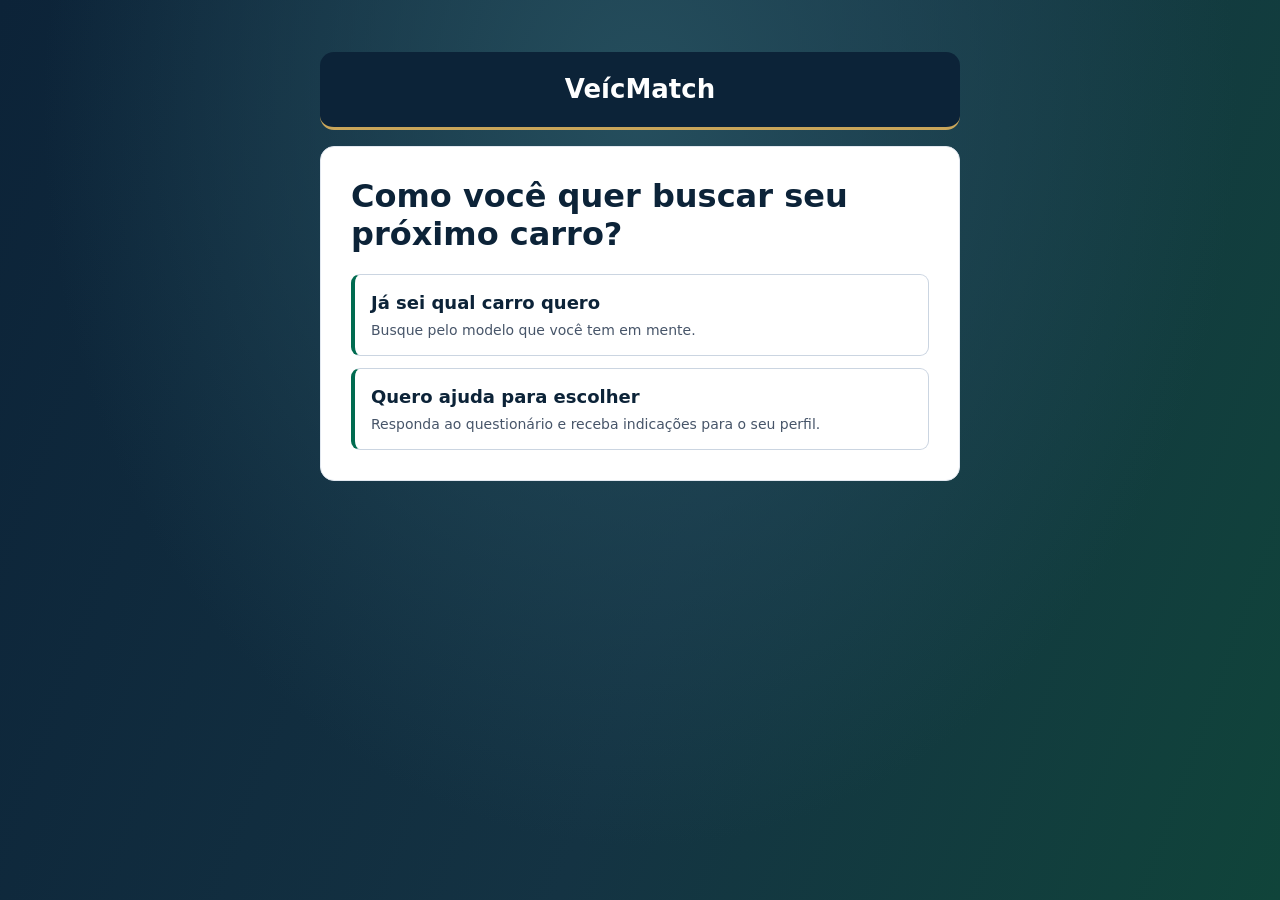
==== buscar/index.html @ 334762e4 "Criar buscar/index.html" ====
<!doctype html>
<html lang="pt-BR">
<head>
  <meta charset="utf-8">
  <meta name="viewport" content="width=device-width, initial-scale=1">
  <meta name="theme-color" content="#0c2338">
  <title>VeícMatch — Encontre seu próximo carro</title>
  <style>
    * { box-sizing: border-box; }
    body {
      min-height: 100vh;
      margin: 0;
      padding: clamp(20px, 6vw, 52px) 16px;
      color: #1e293b;
      background: radial-gradient(ellipse at 50% 12%, #254e5d, transparent 66%),
        linear-gradient(110deg, #0c2338, #143343 55%, #10443a);
      font: 16px/1.5 system-ui, sans-serif;
    }
    main { max-width: 640px; margin: auto; }
    header {
      padding: 18px;
      border-bottom: 3px solid #c9a65a;
      border-radius: 14px;
      background: #0c2338;
      color: white;
      text-align: center;
      font-size: 26px;
      font-weight: 750;
    }
    section {
      margin-top: 16px;
      padding: clamp(18px, 5vw, 30px);
      border: 1px solid #e2e8f0;
      border-radius: 14px;
      background: white;
    }
    h1 { margin: 0 0 20px; color: #0c2338; font-size: clamp(24px, 6vw, 32px); line-height: 1.2; }
    nav { display: grid; gap: 12px; }
    a {
      display: block;
      padding: 14px 16px;
      border: 1px solid #cbd5e1;
      border-left: 4px solid #006b50;
      border-radius: 9px;
      color: #0c2338;
      text-decoration: none;
    }
    a:hover, a:focus-visible { background: #ecfdf5; }
    a:focus-visible { outline: 3px solid #006b50; outline-offset: 3px; }
    strong { font-size: 18px; }
    small { display: block; margin-top: 4px; color: #475569; font-size: 14px; }
  </style>
</head>
<body>
  <main>
    <header>VeícMatch</header>
    <section aria-labelledby="titulo">
      <h1 id="titulo">Como você quer buscar seu próximo carro?</h1>
      <nav aria-label="Modo de busca">
        <a href="/">
          <strong>Já sei qual carro quero</strong>
          <small>Busque pelo modelo que você tem em mente.</small>
        </a>
        <a href="/motor-2/">
          <strong>Quero ajuda para escolher</strong>
          <small>Responda ao questionário e receba indicações para o seu perfil.</small>
        </a>
      </nav>
    </section>
  </main>
</body>
</html>
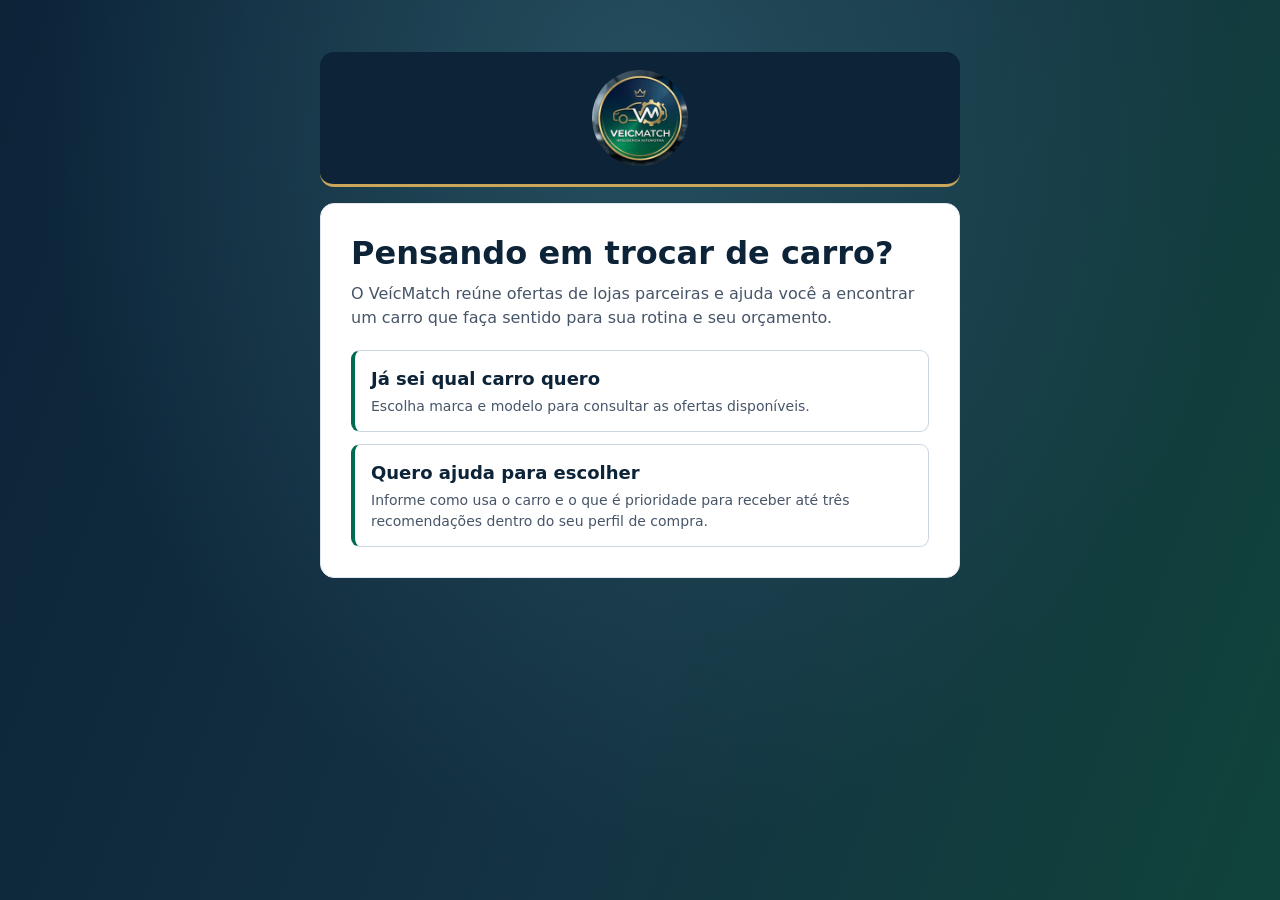
==== commit 7dac52da: "Atualizar o index.html" ====
--- a/buscar/index.html
+++ b/buscar/index.html
@@ -23,10 +23,10 @@
       border-radius: 14px;
       background: #0c2338;
       color: white;
-      text-align: center;
-      font-size: 26px;
-      font-weight: 750;
+      display: grid;
+      place-items: center;
     }
+    header img { display: block; width: 96px; height: 96px; border-radius: 50%; }
     section {
       margin-top: 16px;
       padding: clamp(18px, 5vw, 30px);
@@ -34,7 +34,8 @@
       border-radius: 14px;
       background: white;
     }
-    h1 { margin: 0 0 20px; color: #0c2338; font-size: clamp(24px, 6vw, 32px); line-height: 1.2; }
+    h1 { margin: 0 0 10px; color: #0c2338; font-size: clamp(24px, 6vw, 32px); line-height: 1.2; }
+    .intro { margin: 0 0 20px; color: #475569; }
     nav { display: grid; gap: 12px; }
     a {
       display: block;
@@ -53,20 +54,23 @@
 </head>
 <body>
   <main>
-    <header>VeícMatch</header>
+    <header>
+      <img src="[data-uri]" width="96" height="96" alt="VeícMatch">
+    </header>
     <section aria-labelledby="titulo">
-      <h1 id="titulo">Como você quer buscar seu próximo carro?</h1>
+      <h1 id="titulo">Pensando em trocar de carro?</h1>
+      <p class="intro">O VeícMatch reúne ofertas de lojas parceiras e ajuda você a encontrar um carro que faça sentido para sua rotina e seu orçamento.</p>
       <nav aria-label="Modo de busca">
         <a href="/">
           <strong>Já sei qual carro quero</strong>
-          <small>Busque pelo modelo que você tem em mente.</small>
+          <small>Escolha marca e modelo para consultar as ofertas disponíveis.</small>
         </a>
         <a href="/motor-2/">
           <strong>Quero ajuda para escolher</strong>
-          <small>Responda ao questionário e receba indicações para o seu perfil.</small>
+          <small>Informe como usa o carro e o que é prioridade para receber até três recomendações dentro do seu perfil de compra.</small>
         </a>
       </nav>
     </section>
   </main>
 </body>
-</html>+</html>
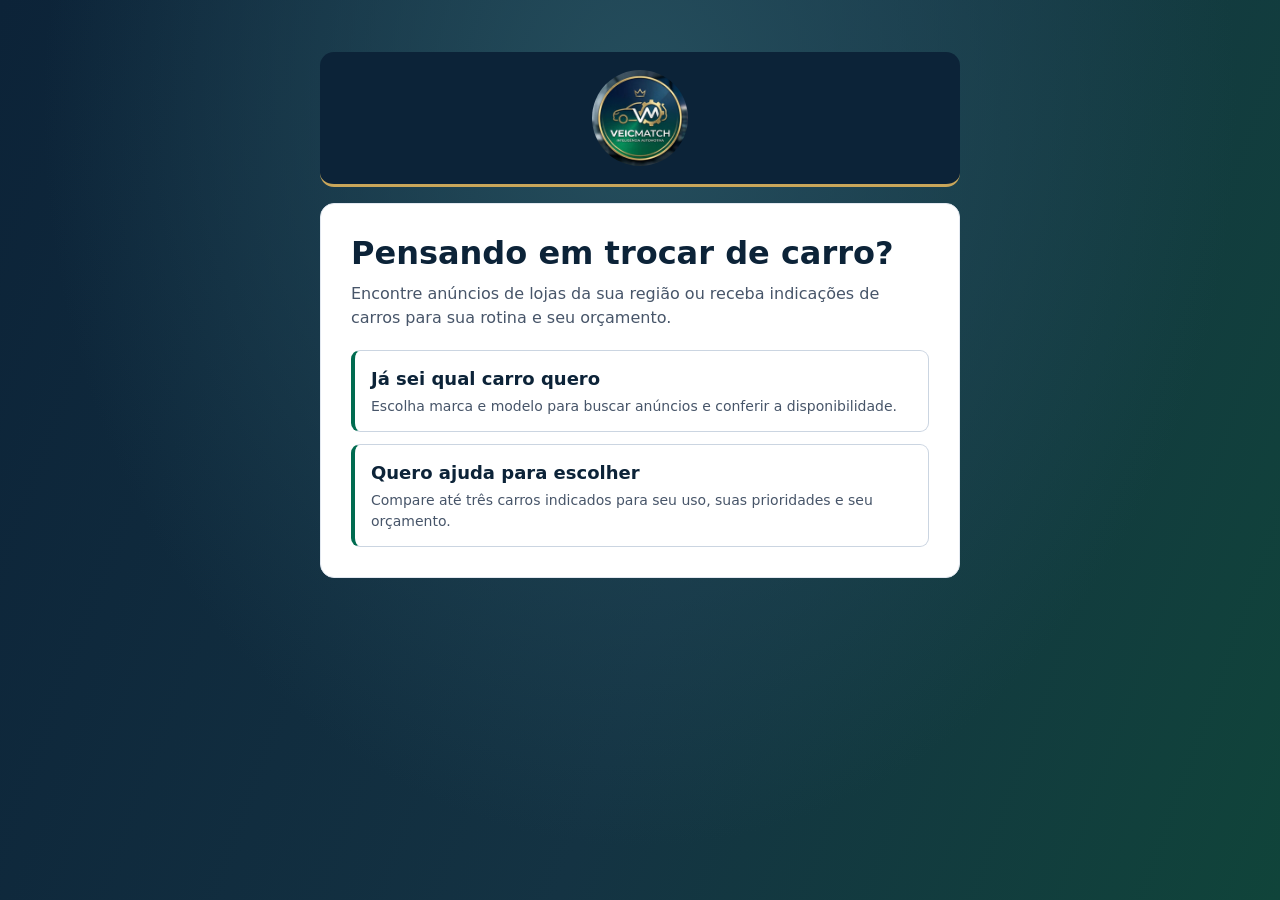
==== commit 17fc6ad4: "Alinha a descrição da entrada com os anúncios e indicações" ====
--- a/buscar/index.html
+++ b/buscar/index.html
@@ -59,15 +59,15 @@
     </header>
     <section aria-labelledby="titulo">
       <h1 id="titulo">Pensando em trocar de carro?</h1>
-      <p class="intro">O VeícMatch reúne ofertas de lojas parceiras e ajuda você a encontrar um carro que faça sentido para sua rotina e seu orçamento.</p>
+      <p class="intro">Encontre anúncios de lojas da sua região ou receba indicações de carros para sua rotina e seu orçamento.</p>
       <nav aria-label="Modo de busca">
         <a href="/">
           <strong>Já sei qual carro quero</strong>
-          <small>Escolha marca e modelo para consultar as ofertas disponíveis.</small>
+          <small>Escolha marca e modelo para buscar anúncios e conferir a disponibilidade.</small>
         </a>
         <a href="/motor-2/">
           <strong>Quero ajuda para escolher</strong>
-          <small>Informe como usa o carro e o que é prioridade para receber até três recomendações dentro do seu perfil de compra.</small>
+          <small>Compare até três carros indicados para seu uso, suas prioridades e seu orçamento.</small>
         </a>
       </nav>
     </section>
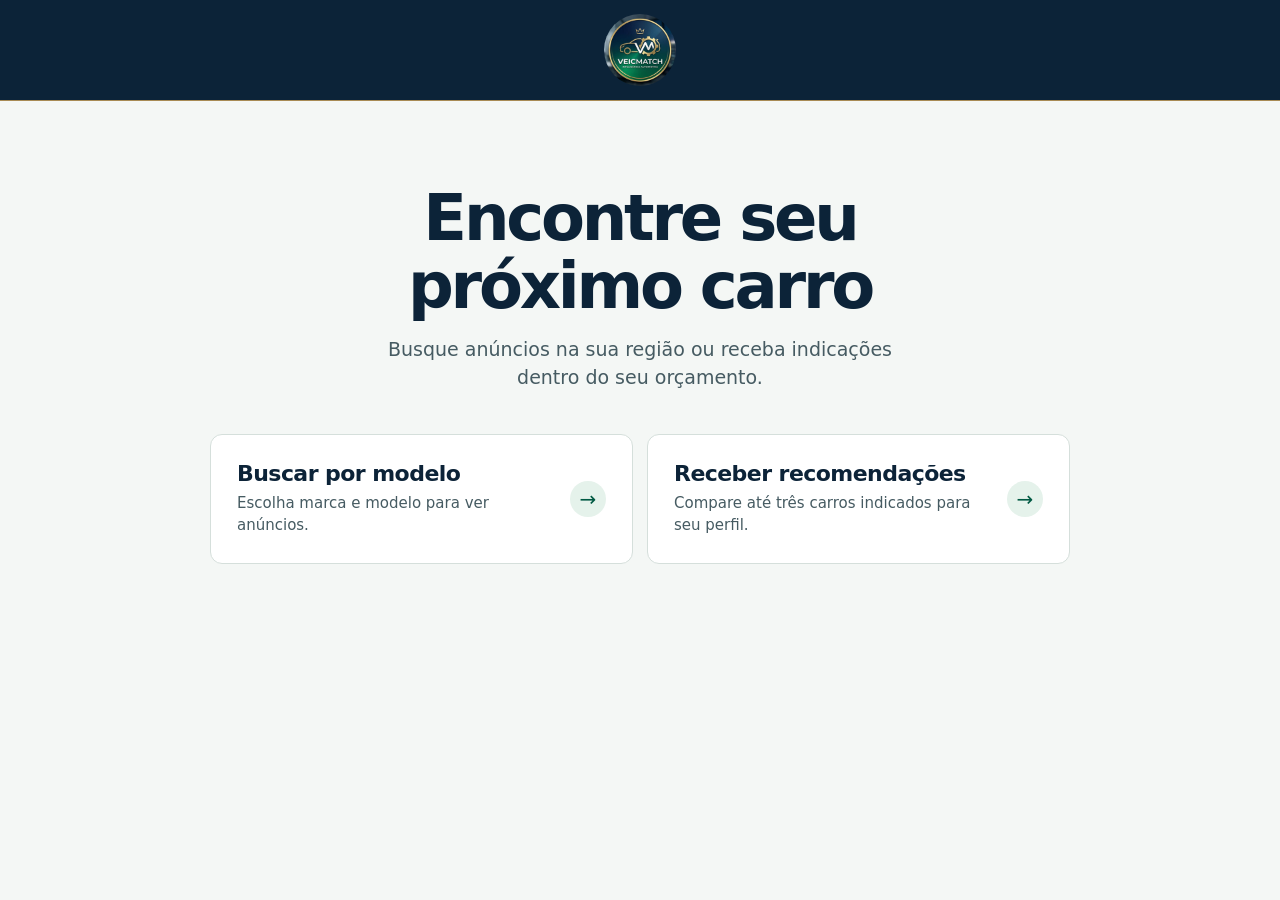
==== commit 9a673eda: "Redesenha a página de entrada do VeícMatch" ====
--- a/buscar/index.html
+++ b/buscar/index.html
@@ -6,71 +6,156 @@
   <meta name="theme-color" content="#0c2338">
   <title>VeícMatch — Encontre seu próximo carro</title>
   <style>
+    :root {
+      color-scheme: light;
+      --azul: #0c2338;
+      --verde: #005943;
+      --texto-secundario: #465b62;
+      --linha: #d5dfdb;
+    }
+
     * { box-sizing: border-box; }
+
     body {
       min-height: 100vh;
       margin: 0;
-      padding: clamp(20px, 6vw, 52px) 16px;
-      color: #1e293b;
-      background: radial-gradient(ellipse at 50% 12%, #254e5d, transparent 66%),
-        linear-gradient(110deg, #0c2338, #143343 55%, #10443a);
+      background: #f4f7f5;
+      color: var(--azul);
       font: 16px/1.5 system-ui, sans-serif;
     }
-    main { max-width: 640px; margin: auto; }
-    header {
-      padding: 18px;
-      border-bottom: 3px solid #c9a65a;
-      border-radius: 14px;
-      background: #0c2338;
-      color: white;
+
+    .marca {
       display: grid;
       place-items: center;
+      min-height: 100px;
+      padding: 14px 20px;
+      border-bottom: 1px solid #a88b54;
+      background: var(--azul);
     }
-    header img { display: block; width: 96px; height: 96px; border-radius: 50%; }
-    section {
-      margin-top: 16px;
-      padding: clamp(18px, 5vw, 30px);
-      border: 1px solid #e2e8f0;
-      border-radius: 14px;
-      background: white;
+
+    .marca img {
+      display: block;
+      border-radius: 50%;
     }
-    h1 { margin: 0 0 10px; color: #0c2338; font-size: clamp(24px, 6vw, 32px); line-height: 1.2; }
-    .intro { margin: 0 0 20px; color: #475569; }
-    nav { display: grid; gap: 12px; }
-    a {
-      display: block;
-      padding: 14px 16px;
-      border: 1px solid #cbd5e1;
-      border-left: 4px solid #006b50;
-      border-radius: 9px;
-      color: #0c2338;
+
+    main {
+      width: min(100% - 40px, 860px);
+      margin-inline: auto;
+      padding-block: clamp(34px, 7vw, 84px) 48px;
+    }
+
+    .introducao {
+      max-width: 660px;
+      margin: 0 auto clamp(24px, 5vw, 42px);
+      text-align: center;
+    }
+
+    h1 {
+      margin: 0;
+      font-size: clamp(34px, 6.6vw, 64px);
+      line-height: 1.06;
+      letter-spacing: -.05em;
+      text-wrap: balance;
+    }
+
+    .introducao p {
+      max-width: 520px;
+      margin: 14px auto 0;
+      color: var(--texto-secundario);
+      font-size: clamp(16px, 2.6vw, 19px);
+      text-wrap: pretty;
+    }
+
+    nav {
+      display: grid;
+      grid-template-columns: repeat(2, minmax(0, 1fr));
+      gap: 14px;
+    }
+
+    .caminho {
+      display: grid;
+      grid-template-columns: minmax(0, 1fr) auto;
+      align-items: center;
+      gap: 14px;
+      padding: clamp(16px, 3vw, 26px);
+      border: 1px solid var(--linha);
+      border-radius: 12px;
+      background: #fff;
+      color: inherit;
       text-decoration: none;
     }
-    a:hover, a:focus-visible { background: #ecfdf5; }
-    a:focus-visible { outline: 3px solid #006b50; outline-offset: 3px; }
-    strong { font-size: 18px; }
-    small { display: block; margin-top: 4px; color: #475569; font-size: 14px; }
+
+    .caminho:hover {
+      border-color: var(--verde);
+      background: #f0faf5;
+    }
+
+    .caminho:focus-visible {
+      outline: 3px solid var(--verde);
+      outline-offset: 3px;
+    }
+
+    .caminho strong {
+      display: block;
+      font-size: clamp(18px, 2.4vw, 22px);
+      line-height: 1.22;
+      letter-spacing: -.025em;
+    }
+
+    .descricao {
+      display: block;
+      margin-top: 6px;
+      color: var(--texto-secundario);
+      font-size: 15px;
+      line-height: 1.45;
+    }
+
+    .seta {
+      display: grid;
+      width: 36px;
+      height: 36px;
+      place-items: center;
+      border-radius: 50%;
+      background: #e5f2eb;
+      color: var(--verde);
+      font-size: 20px;
+      line-height: 1;
+    }
+
+    @media (max-width: 560px) {
+      .introducao { text-align: left; }
+      h1 { text-wrap: initial; }
+      nav { grid-template-columns: 1fr; gap: 10px; }
+    }
   </style>
 </head>
 <body>
+  <header class="marca">
+    <img src="[data-uri]" width="72" height="72" alt="VeícMatch">
+  </header>
+
   <main>
-    <header>
-      <img src="[data-uri]" width="96" height="96" alt="VeícMatch">
-    </header>
-    <section aria-labelledby="titulo">
-      <h1 id="titulo">Pensando em trocar de carro?</h1>
-      <p class="intro">Encontre anúncios de lojas da sua região ou receba indicações de carros para sua rotina e seu orçamento.</p>
-      <nav aria-label="Modo de busca">
-        <a href="/">
-          <strong>Já sei qual carro quero</strong>
-          <small>Escolha marca e modelo para buscar anúncios e conferir a disponibilidade.</small>
-        </a>
-        <a href="/motor-2/">
-          <strong>Quero ajuda para escolher</strong>
-          <small>Compare até três carros indicados para seu uso, suas prioridades e seu orçamento.</small>
-        </a>
-      </nav>
-    </section>
+    <div class="introducao">
+      <h1>Encontre seu próximo carro</h1>
+      <p>Busque anúncios na sua região ou receba indicações dentro do seu orçamento.</p>
+    </div>
+
+    <nav aria-label="Escolha como buscar">
+      <a class="caminho" href="/">
+        <span>
+          <strong>Buscar por modelo</strong>
+          <span class="descricao">Escolha marca e modelo para ver anúncios.</span>
+        </span>
+        <span class="seta" aria-hidden="true">→</span>
+      </a>
+      <a class="caminho" href="/motor-2/">
+        <span>
+          <strong>Receber recomendações</strong>
+          <span class="descricao">Compare até três carros indicados para seu perfil.</span>
+        </span>
+        <span class="seta" aria-hidden="true">→</span>
+      </a>
+    </nav>
   </main>
 </body>
 </html>
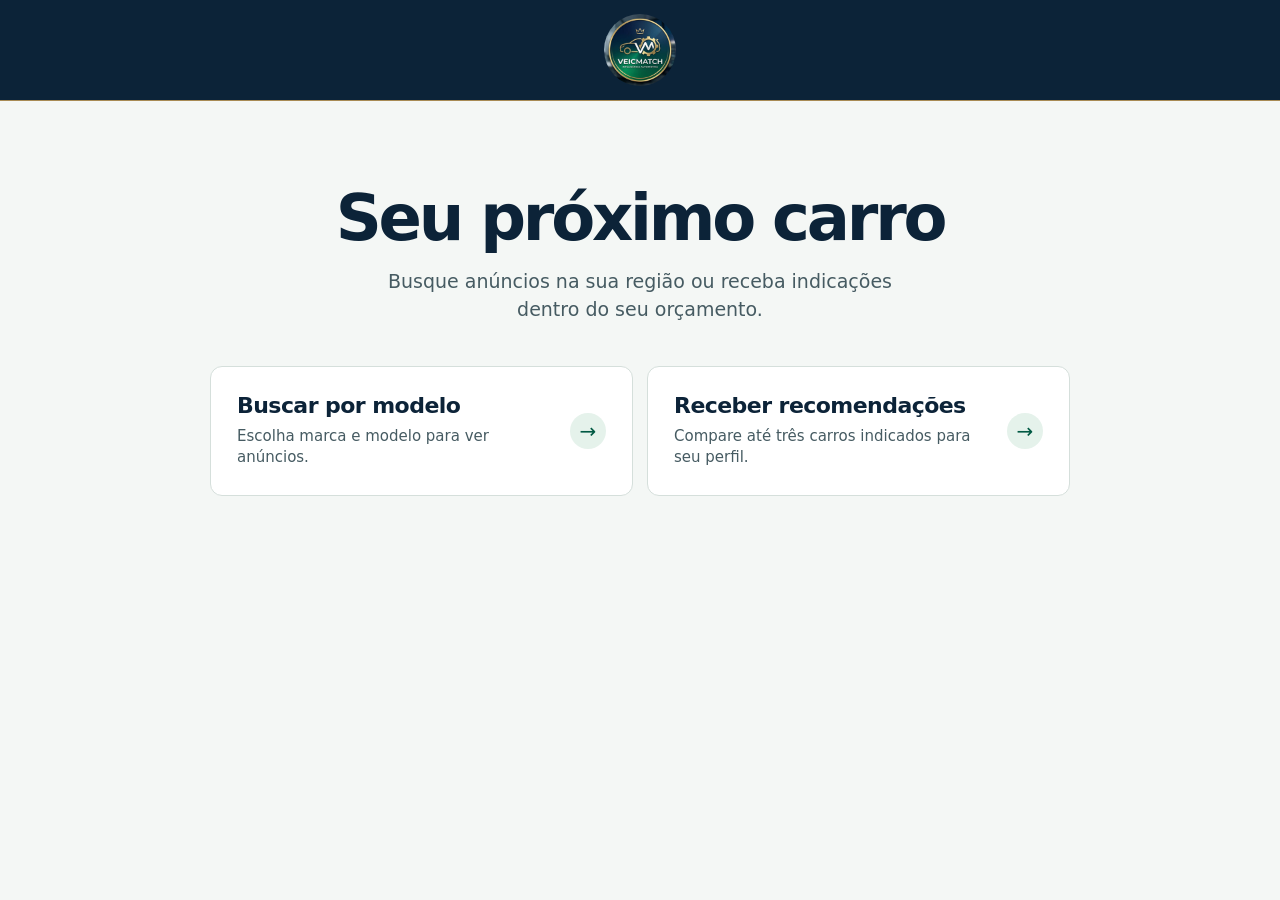
==== commit b6f56b2f: "Mantém o título da entrada em uma linha no celular" ====
--- a/buscar/index.html
+++ b/buscar/index.html
@@ -4,7 +4,7 @@
   <meta charset="utf-8">
   <meta name="viewport" content="width=device-width, initial-scale=1">
   <meta name="theme-color" content="#0c2338">
-  <title>VeícMatch — Encontre seu próximo carro</title>
+  <title>VeícMatch — Seu próximo carro</title>
   <style>
     :root {
       color-scheme: light;
@@ -52,7 +52,7 @@
 
     h1 {
       margin: 0;
-      font-size: clamp(34px, 6.6vw, 64px);
+      font-size: clamp(28px, 6.6vw, 64px);
       line-height: 1.06;
       letter-spacing: -.05em;
       text-wrap: balance;
@@ -136,7 +136,7 @@
 
   <main>
     <div class="introducao">
-      <h1>Encontre seu próximo carro</h1>
+      <h1>Seu próximo carro</h1>
       <p>Busque anúncios na sua região ou receba indicações dentro do seu orçamento.</p>
     </div>
 
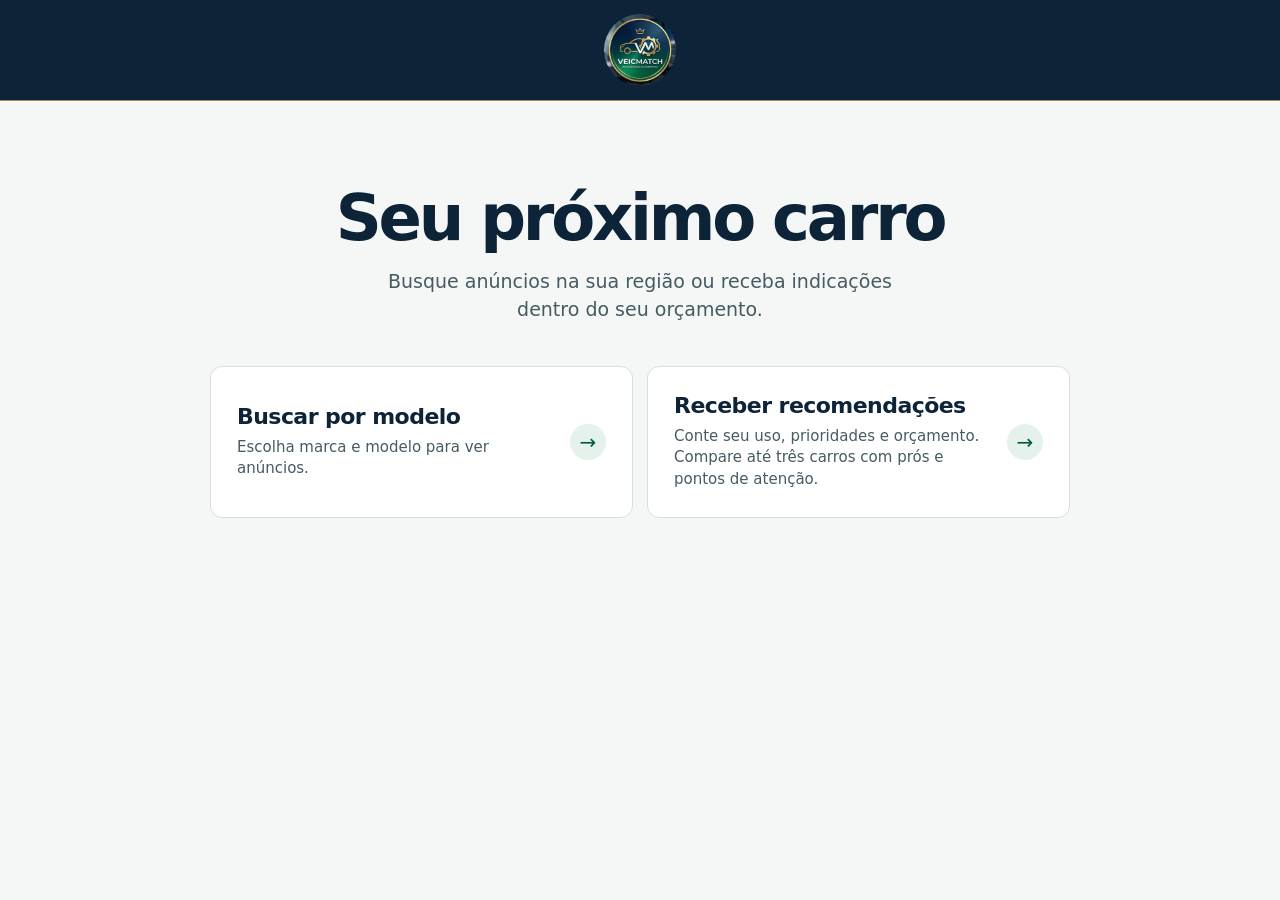
==== commit 412c5eba: "Explica o que a busca guiada entrega" ====
--- a/buscar/index.html
+++ b/buscar/index.html
@@ -53,6 +53,8 @@
     h1 {
       margin: 0;
       font-size: clamp(28px, 6.6vw, 64px);
+      font-weight: 800;
+      text-align: center;
       line-height: 1.06;
       letter-spacing: -.05em;
       text-wrap: balance;
@@ -151,7 +153,7 @@
       <a class="caminho" href="/motor-2/">
         <span>
           <strong>Receber recomendações</strong>
-          <span class="descricao">Compare até três carros indicados para seu perfil.</span>
+          <span class="descricao">Conte seu uso, prioridades e orçamento. Compare até três carros com prós e pontos de atenção.</span>
         </span>
         <span class="seta" aria-hidden="true">→</span>
       </a>
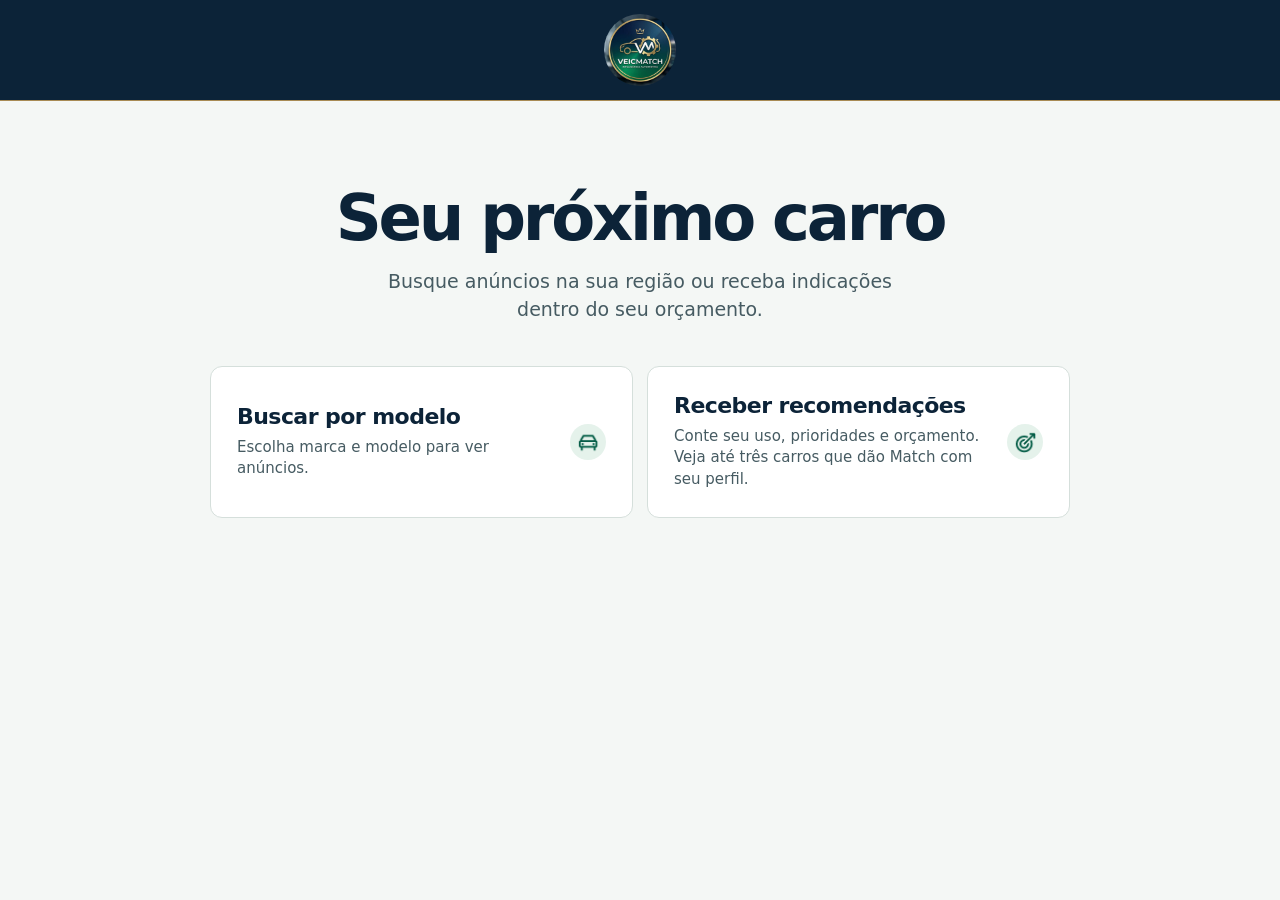
==== commit 301258b7: "Adiciona ícones e apresenta o Match na entrada" ====
--- a/buscar/index.html
+++ b/buscar/index.html
@@ -112,16 +112,13 @@
       line-height: 1.45;
     }
 
-    .seta {
+    .icone-caminho {
       display: grid;
       width: 36px;
       height: 36px;
       place-items: center;
       border-radius: 50%;
       background: #e5f2eb;
-      color: var(--verde);
-      font-size: 20px;
-      line-height: 1;
     }
 
     @media (max-width: 560px) {
@@ -148,14 +145,14 @@
           <strong>Buscar por modelo</strong>
           <span class="descricao">Escolha marca e modelo para ver anúncios.</span>
         </span>
-        <span class="seta" aria-hidden="true">→</span>
+        <span class="icone-caminho" aria-hidden="true"><img src="[data-uri]" width="22" height="22" alt=""></span>
       </a>
       <a class="caminho" href="/motor-2/">
         <span>
           <strong>Receber recomendações</strong>
-          <span class="descricao">Conte seu uso, prioridades e orçamento. Compare até três carros com prós e pontos de atenção.</span>
+          <span class="descricao">Conte seu uso, prioridades e orçamento. Veja até três carros que dão Match com seu perfil.</span>
         </span>
-        <span class="seta" aria-hidden="true">→</span>
+        <span class="icone-caminho" aria-hidden="true"><img src="[data-uri]" width="22" height="22" alt=""></span>
       </a>
     </nav>
   </main>
